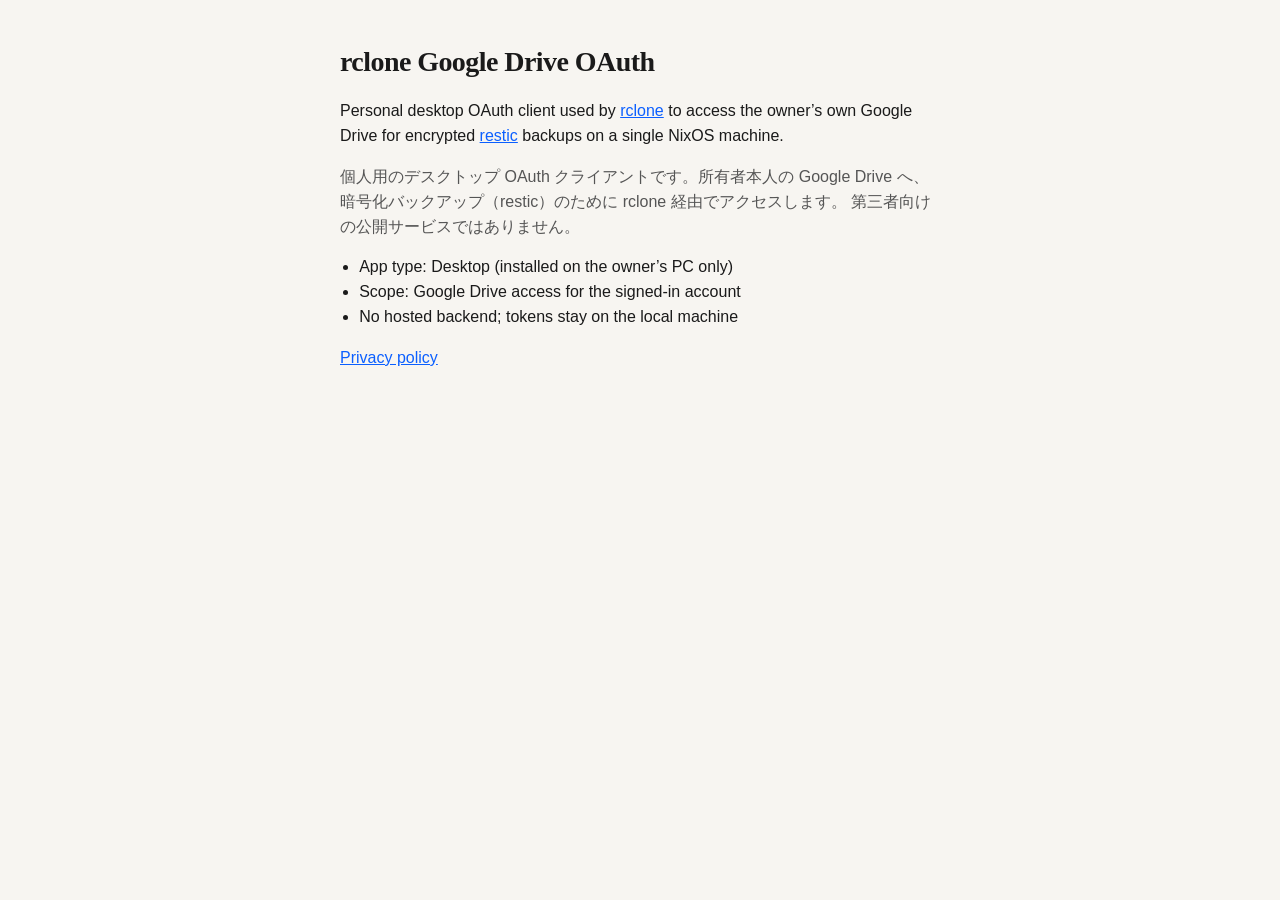
==== index.html @ ddafa0b0 "Add static homepage and privacy policy for rclone OAuth branding. Co-authored-by: Cursor <cursoragen" ====
<!DOCTYPE html>
<html lang="ja">
  <head>
    <meta charset="utf-8" />
    <meta name="viewport" content="width=device-width, initial-scale=1" />
    <title>rclone Google Drive OAuth (personal)</title>
    <link rel="stylesheet" href="style.css" />
  </head>
  <body>
    <main>
      <h1>rclone Google Drive OAuth</h1>
      <p>
        Personal desktop OAuth client used by
        <a href="https://rclone.org/">rclone</a> to access the owner’s own
        Google Drive for encrypted
        <a href="https://restic.net/">restic</a> backups on a single NixOS
        machine.
      </p>
      <p>
        個人用のデスクトップ OAuth クライアントです。所有者本人の Google Drive
        へ、暗号化バックアップ（restic）のために rclone 経由でアクセスします。
        第三者向けの公開サービスではありません。
      </p>
      <ul>
        <li>App type: Desktop (installed on the owner’s PC only)</li>
        <li>Scope: Google Drive access for the signed-in account</li>
        <li>No hosted backend; tokens stay on the local machine</li>
      </ul>
      <p><a href="privacy.html">Privacy policy</a></p>
    </main>
  </body>
</html>
---- style.css ----
:root {
  color-scheme: light dark;
  --fg: #1a1a1a;
  --muted: #555;
  --bg: #f7f5f1;
  --link: #0b5fff;
}

@media (prefers-color-scheme: dark) {
  :root {
    --fg: #eceae6;
    --muted: #b0aca4;
    --bg: #161513;
    --link: #8cb4ff;
  }
}

* {
  box-sizing: border-box;
}

body {
  margin: 0;
  font-family: "IBM Plex Sans", "Noto Sans JP", "Segoe UI", sans-serif;
  line-height: 1.55;
  color: var(--fg);
  background: var(--bg);
}

main {
  max-width: 40rem;
  margin: 0 auto;
  padding: 2.5rem 1.25rem 4rem;
}

h1,
h2 {
  font-family: "IBM Plex Serif", "Noto Serif JP", Georgia, serif;
  font-weight: 600;
  letter-spacing: -0.02em;
}

h1 {
  font-size: 1.75rem;
  margin: 0 0 1rem;
}

h2 {
  font-size: 1.15rem;
  margin: 1.75rem 0 0.5rem;
}

p,
li {
  color: var(--fg);
}

p + p {
  margin-top: 0.85rem;
}

ul {
  padding-left: 1.2rem;
}

a {
  color: var(--link);
}

.muted,
main > p:first-of-type + p {
  color: var(--muted);
}
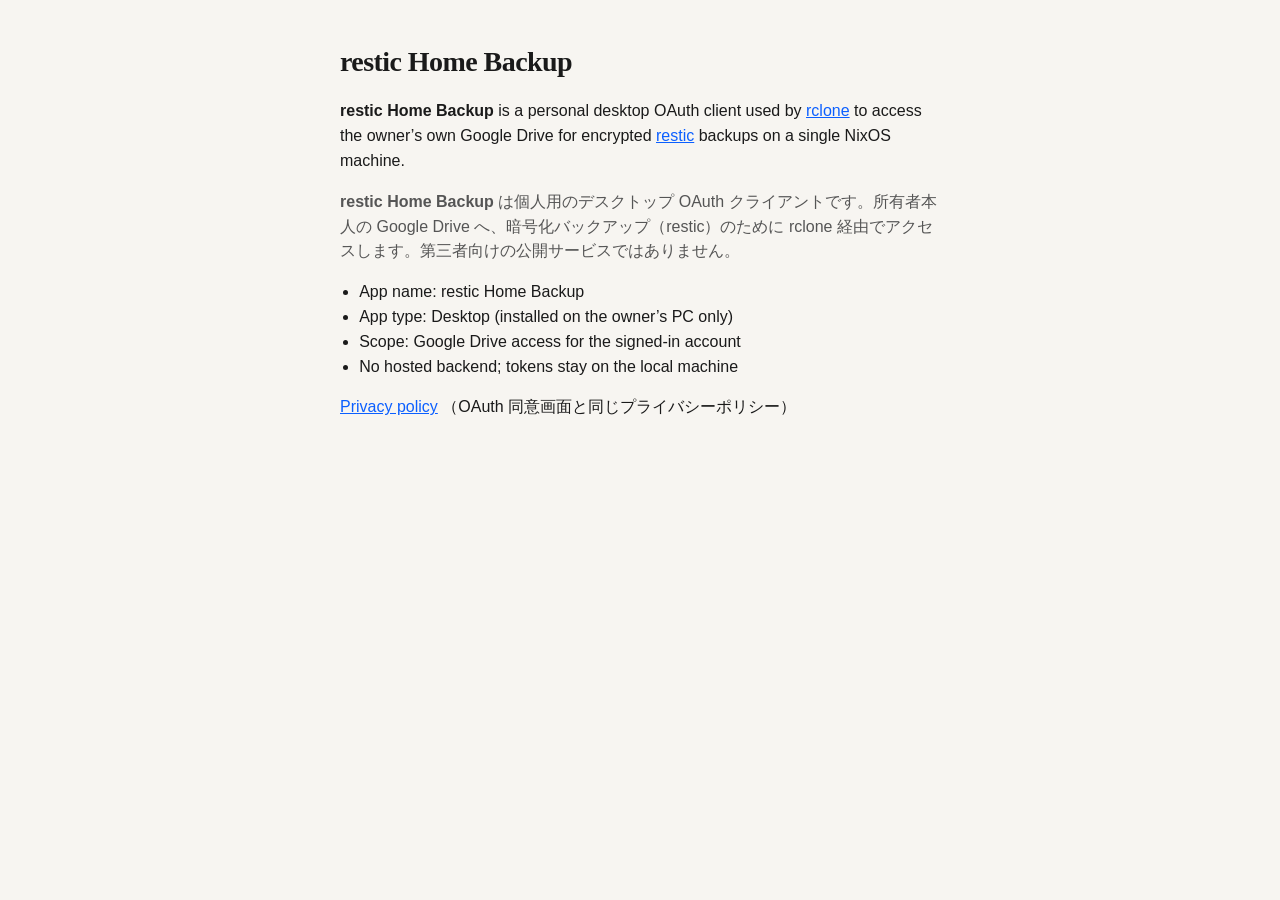
==== commit ab974dd4: "Align branding pages with OAuth app name restic Home Backup. Co-authored-by: Cursor <cursoragent@cur" ====
--- a/index.html
+++ b/index.html
@@ -3,30 +3,34 @@
   <head>
     <meta charset="utf-8" />
     <meta name="viewport" content="width=device-width, initial-scale=1" />
-    <title>rclone Google Drive OAuth (personal)</title>
+    <title>restic Home Backup</title>
     <link rel="stylesheet" href="style.css" />
   </head>
   <body>
     <main>
-      <h1>rclone Google Drive OAuth</h1>
+      <h1>restic Home Backup</h1>
       <p>
-        Personal desktop OAuth client used by
-        <a href="https://rclone.org/">rclone</a> to access the owner’s own
-        Google Drive for encrypted
+        <strong>restic Home Backup</strong> is a personal desktop OAuth client
+        used by <a href="https://rclone.org/">rclone</a> to access the owner’s
+        own Google Drive for encrypted
         <a href="https://restic.net/">restic</a> backups on a single NixOS
         machine.
       </p>
       <p>
-        個人用のデスクトップ OAuth クライアントです。所有者本人の Google Drive
-        へ、暗号化バックアップ（restic）のために rclone 経由でアクセスします。
-        第三者向けの公開サービスではありません。
+        <strong>restic Home Backup</strong> は個人用のデスクトップ OAuth
+        クライアントです。所有者本人の Google Drive へ、暗号化バックアップ（restic）のために
+        rclone 経由でアクセスします。第三者向けの公開サービスではありません。
       </p>
       <ul>
+        <li>App name: restic Home Backup</li>
         <li>App type: Desktop (installed on the owner’s PC only)</li>
         <li>Scope: Google Drive access for the signed-in account</li>
         <li>No hosted backend; tokens stay on the local machine</li>
       </ul>
-      <p><a href="privacy.html">Privacy policy</a></p>
+      <p>
+        <a href="privacy.html">Privacy policy</a>
+        （OAuth 同意画面と同じプライバシーポリシー）
+      </p>
     </main>
   </body>
 </html>
